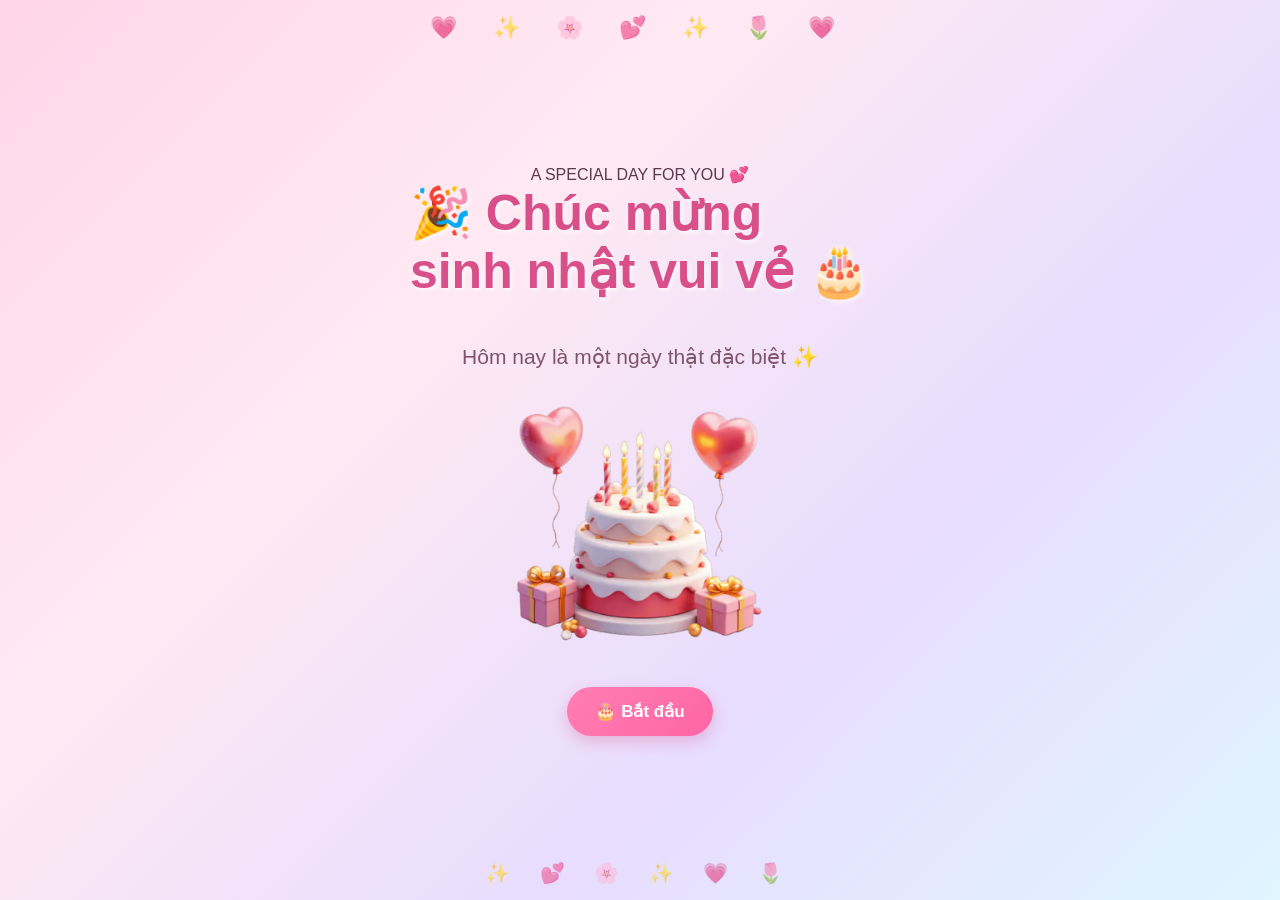
==== result.html @ 0feee205 "Update birthday website" ====
<!DOCTYPE html>
<html lang="vi">

<head>

    <meta charset="UTF-8">

    <meta name="viewport"
          content="width=device-width, initial-scale=1.0">

    <title>🎉 Quà của bạn</title>

    <link rel="stylesheet"
          href="./css/style.css">

</head>


<body>

    <div class="page">

        <h1>🎉 BẤT NGỜ CUỐI CÙNG 🎉</h1>


        <p class="sub-title">
            Đây là món quà bạn đã chọn 💕
        </p>


        <div class="final-result">

            <!-- ẢNH MẪU ĐÃ CHỌN -->
            <img id="finalImage"
                 src=""
                 alt="Món quà">


            <h2 id="finalTitle"></h2>


            <p>
                Chúc bạn có một sinh nhật thật vui vẻ,
                luôn xinh đẹp, hạnh phúc và gặp thật nhiều
                điều may mắn! 🎂💕
            </p>


            <button onclick="restart()">
                💕 XEM LẠI QUÁ TRÌNH 
            </button>

        </div>

    </div>


    <script>

        const selectedGift =
            localStorage.getItem("selectedGift");

        const selectedColor =
            localStorage.getItem("selectedColor");


        // Nếu thiếu dữ liệu
        if (!selectedGift || !selectedColor) {

            alert("Thiếu thông tin món quà!");

            window.location.href =
                "index.html";

        }


        // Ảnh mẫu cuối cùng
        const finalImage =
            `../images/gift${selectedGift}-mau${selectedColor}.png`;


        document.getElementById("finalImage").src =
            finalImage;


        // Tên
        document.getElementById("finalTitle")
            .innerText =
            `🎁 Món quà ${selectedGift} - Mẫu ${selectedColor}`;


        function restart() {

            localStorage.clear();

            window.location.href =
                "index.html";

        }


        // Confetti
        for (let i = 0; i < 40; i++) {

            const confetti =
                document.createElement("div");

            confetti.className =
                "confetti";

            confetti.innerHTML = "🎉";

            confetti.style.left =
                Math.random() * 100 + "%";

            confetti.style.animationDelay =
                Math.random() * 2 + "s";

            document.body.appendChild(confetti);

        }

    </script>

</body>

</html>
---- css/style.css ----
/* =====================================================
   RESET
===================================================== */

* {
    margin: 0;
    padding: 0;
    box-sizing: border-box;
}


html {
    scroll-behavior: smooth;
}


body {
    font-family: Arial, Helvetica, sans-serif;

    min-height: 100vh;

    background:
        linear-gradient(
            135deg,
            #ffd6e7,
            #ffe9f2,
            #e8ddff,
            #dff5ff
        );

    color: #5b3b4b;

    overflow-x: hidden;
}


/* =====================================================
   TRANG CHUNG
===================================================== */

.page {
    width: 90%;
    max-width: 1200px;

    min-height: 100vh;

    margin: 0 auto;

    padding: 50px 20px;

    text-align: center;

    position: relative;
}


/* =====================================================
   TIÊU ĐỀ
===================================================== */

h1 {
    font-size: 42px;

    color: #d94f8a;

    margin-bottom: 15px;

    font-weight: bold;

    text-shadow:
        2px 2px 5px rgba(255,255,255,0.8);

    animation: titleAppear 1s ease;
}


.sub-title {
    font-size: 20px;

    color: #80556b;

    margin-bottom: 35px;

    line-height: 1.6;
}


h2 {
    color: #d94f8a;

    margin: 15px 0;
}


/* =====================================================
   NÚT BẤM
===================================================== */

button {
    border: none;

    padding: 14px 28px;

    border-radius: 30px;

    background:
        linear-gradient(
            135deg,
            #ff7eb3,
            #ff65a3
        );

    color: white;

    font-size: 17px;

    font-weight: bold;

    cursor: pointer;

    box-shadow:
        0 6px 15px rgba(217,79,138,0.3);

    transition:
        transform 0.25s,
        box-shadow 0.25s,
        opacity 0.25s;
}


button:hover {
    transform:
        translateY(-4px)
        scale(1.04);

    box-shadow:
        0 10px 22px rgba(217,79,138,0.4);
}


button:active {
    transform: scale(0.96);
}


/* =====================================================
   TRANG SINH NHẬT - INDEX
===================================================== */

.home {
    display: flex;

    flex-direction: column;

    justify-content: center;

    align-items: center;

    min-height: 100vh;
}


.home h1 {
    font-size: 50px;

    margin-bottom: 25px;
}


.cake-image {
    width: 300px;

    max-width: 80vw;

    height: auto;

    object-fit: contain;

    cursor: pointer;

    animation:
        cakeFloat 2.5s ease-in-out infinite;

    transition:
        transform 0.3s;
}


.cake-image:hover {
    transform:
        scale(1.08)
        rotate(-3deg);
}


.cake-text {
    margin-top: 20px;

    font-size: 21px;

    color: #80556b;
}


/* =====================================================
   ANIMATION BÁNH
===================================================== */

@keyframes cakeFloat {

    0% {
        transform: translateY(0);
    }

    50% {
        transform: translateY(-15px);
    }

    100% {
        transform: translateY(0);
    }

}


@keyframes titleAppear {

    from {
        opacity: 0;

        transform:
            translateY(-25px);
    }

    to {
        opacity: 1;

        transform:
            translateY(0);
    }

}


/* =====================================================
   TRANG LỜI CHÚC
===================================================== */

.wish-card {
    max-width: 750px;

    margin: 50px auto;

    padding: 40px;

    background:
        rgba(255,255,255,0.9);

    border-radius: 30px;

    box-shadow:
        0 12px 35px
        rgba(100,60,90,0.15);

    animation:
        cardAppear 0.8s ease;
}


.wish-card h2 {
    font-size: 30px;

    margin-bottom: 25px;
}


.wish-card p {
    font-size: 19px;

    line-height: 1.9;

    color: #684b59;

    margin-bottom: 25px;
}


.wish-heart {
    font-size: 55px;

    margin-bottom: 20px;

    animation:
        heartBeat 1.2s infinite;
}


@keyframes heartBeat {

    0% {
        transform: scale(1);
    }

    50% {
        transform: scale(1.15);
    }

    100% {
        transform: scale(1);
    }

}


@keyframes cardAppear {

    from {
        opacity: 0;

        transform:
            translateY(30px)
            scale(0.95);
    }

    to {
        opacity: 1;

        transform:
            translateY(0)
            scale(1);
    }

}


/* =====================================================
   KHU VỰC 3 HỘP QUÀ
===================================================== */

.gift-container {
    width: 100%;

    display: flex;

    justify-content: center;

    align-items: center;

    gap: 40px;

    flex-wrap: wrap;

    margin: 50px auto;
}


/* =====================================================
   TỪNG HỘP QUÀ
===================================================== */

.gift-box {
    width: 220px;

    min-height: 270px;

    padding: 25px 20px;

    background:
        rgba(255,255,255,0.92);

    border-radius: 25px;

    text-align: center;

    cursor: pointer;

    box-shadow:
        0 10px 25px
        rgba(100,60,90,0.15);

    transition:
        transform 0.3s,
        box-shadow 0.3s,
        opacity 0.3s;

    position: relative;

    overflow: hidden;
}


.gift-box:hover {
    transform:
        translateY(-12px)
        scale(1.04);

    box-shadow:
        0 18px 35px
        rgba(100,60,90,0.25);
}


.gift-box img {
    width: 170px;

    height: 170px;

    object-fit: contain;

    display: block;

    margin: 0 auto 15px;

    transition:
        transform 0.5s;
}


.gift-box p {
    font-size: 19px;

    font-weight: bold;

    color: #d94f8a;
}


/* =====================================================
   HIỆU ỨNG MỞ HỘP
===================================================== */

.gift-box.opened {
    animation:
        giftOpen 0.7s ease;

    box-shadow:
        0 0 35px
        rgba(255,105,180,0.65);
}


.gift-box.opened img {
    transform:
        scale(1.1)
        rotate(5deg);
}


@keyframes giftOpen {

    0% {
        transform:
            scale(1);
    }

    40% {
        transform:
            scale(1.18)
            rotate(-5deg);
    }

    70% {
        transform:
            scale(0.95)
            rotate(5deg);
    }

    100% {
        transform:
            scale(1.05);
    }

}


/* =====================================================
   HỘP KHÔNG ĐƯỢC CHỌN
===================================================== */

.gift-box.locked {
    opacity: 0.35;

    filter: grayscale(0.5);

    transform: scale(0.95);

    cursor: not-allowed;
}


/* =====================================================
   KẾT QUẢ SAU KHI MỞ HỘP
===================================================== */

.gift-result {
    max-width: 650px;

    margin: 40px auto;

    padding: 35px;

    background:
        rgba(255,255,255,0.95);

    border-radius: 30px;

    box-shadow:
        0 12px 35px
        rgba(100,60,90,0.18);

    opacity: 0;

    transform:
        translateY(30px)
        scale(0.95);

    pointer-events: none;

    transition:
        opacity 0.5s,
        transform 0.5s;
}


.gift-result.show {
    opacity: 1;

    transform:
        translateY(0)
        scale(1);

    pointer-events: auto;
}


.gift-result > img {
    width: 250px;

    height: 250px;

    object-fit: contain;

    display: block;

    margin: 0 auto 20px;

    animation:
        resultPop 0.8s ease;
}


.gift-result h2 {
    font-size: 28px;

    margin-bottom: 15px;
}


.gift-result p {
    font-size: 18px;

    line-height: 1.7;

    margin-bottom: 25px;
}


@keyframes resultPop {

    0% {
        opacity: 0;

        transform:
            scale(0.5)
            rotate(-10deg);
    }

    70% {
        transform:
            scale(1.1)
            rotate(5deg);
    }

    100% {
        opacity: 1;

        transform:
            scale(1)
            rotate(0);
    }

}


/* =====================================================
   TRANG CHỌN MẪU
===================================================== */

#giftTitle {
    font-size: 27px;

    margin: 20px 0 35px;

    color: #d94f8a;
}


/* =====================================================
   5 MẪU
===================================================== */

.color-container {
    width: 100%;

    max-width: 1150px;

    margin: 40px auto;

    display: grid;

    grid-template-columns:
        repeat(5, 1fr);

    gap: 20px;

    align-items: stretch;
}


/* =====================================================
   CARD MẪU
===================================================== */

.color-card {
    min-width: 0;

    padding: 15px;

    background:
        rgba(255,255,255,0.95);

    border-radius: 22px;

    text-align: center;

    cursor: pointer;

    box-shadow:
        0 8px 20px
        rgba(100,60,90,0.14);

    transition:
        transform 0.3s,
        box-shadow 0.3s,
        opacity 0.3s;

    position: relative;

    overflow: hidden;
}


.color-card:hover {
    transform:
        translateY(-10px)
        scale(1.03);

    box-shadow:
        0 15px 30px
        rgba(100,60,90,0.22);
}


.color-card img {
    width: 100%;

    height: 190px;

    object-fit: contain;

    display: block;

    border-radius: 15px;

    transition:
        transform 0.3s;
}


.color-card:hover img {
    transform:
        scale(1.05);
}


.color-card p {
    margin-top: 14px;

    font-size: 17px;

    font-weight: bold;

    color: #d94f8a;
}


/* =====================================================
   MẪU ĐƯỢC CHỌN
===================================================== */

.color-card.selected {
    transform:
        scale(1.08);

    box-shadow:
        0 0 0 4px #ff7eb3,
        0 0 35px
        rgba(255,105,180,0.6);

    z-index: 5;
}


.color-card.selected img {
    transform:
        scale(1.08);
}


.color-card.selected::after {
    content: "✓ ĐÃ CHỌN";

    position: absolute;

    top: 10px;

    right: 10px;

    padding: 7px 12px;

    background: #ff7eb3;

    color: white;

    border-radius: 20px;

    font-size: 12px;

    font-weight: bold;
}


/* =====================================================
   CÁC MẪU KHÔNG ĐƯỢC CHỌN
===================================================== */

.color-card.locked {
    opacity: 0.35;

    filter: grayscale(0.5);

    transform: scale(0.96);

    cursor: not-allowed;
}


/* =====================================================
   THÔNG BÁO
===================================================== */

#message {
    min-height: 30px;

    margin-top: 30px;

    font-size: 19px;

    color: #d94f8a;

    font-weight: bold;
}


/* =====================================================
   TRANG KẾT QUẢ CUỐI
===================================================== */

.final-result {
    width: 90%;

    max-width: 700px;

    margin: 40px auto;

    padding: 40px;

    background:
        rgba(255,255,255,0.95);

    border-radius: 35px;

    box-shadow:
        0 15px 40px
        rgba(100,60,90,0.2);

    animation:
        finalAppear 1s ease;
}


.final-result img {
    width: 400px;

    max-width: 100%;

    height: 400px;

    object-fit: contain;

    display: block;

    margin: 0 auto 25px;

    animation:
        finalImage 1.2s ease;
}


.final-result h2 {
    font-size: 30px;

    margin: 20px 0;

    color: #d94f8a;
}


.final-result p {
    font-size: 19px;

    line-height: 1.9;

    color: #684b59;

    margin-bottom: 30px;
}


@keyframes finalAppear {

    from {
        opacity: 0;

        transform:
            translateY(40px)
            scale(0.9);
    }

    to {
        opacity: 1;

        transform:
            translateY(0)
            scale(1);
    }

}


@keyframes finalImage {

    0% {
        transform:
            scale(0.5)
            rotate(-10deg);

        opacity: 0;
    }

    70% {
        transform:
            scale(1.1)
            rotate(5deg);

        opacity: 1;
    }

    100% {
        transform:
            scale(1)
            rotate(0);
    }

}


/* =====================================================
   CONFETTI
===================================================== */

.confetti {
    position: fixed;

    top: -40px;

    left: 0;

    z-index: 9999;

    font-size: 25px;

    pointer-events: none;

    animation:
        confettiFall 3s linear forwards;
}


@keyframes confettiFall {

    0% {
        transform:
            translateY(0)
            rotate(0deg);

        opacity: 1;
    }

    100% {
        transform:
            translateY(110vh)
            rotate(720deg);

        opacity: 0;
    }

}


/* =====================================================
   TRANG TRÍ
===================================================== */

body::before {
    content: "💗 ✨ 🌸 💕 ✨ 🌷 💗";

    position: fixed;

    top: 15px;

    left: 0;

    width: 100%;

    text-align: center;

    font-size: 22px;

    letter-spacing: 15px;

    opacity: 0.7;

    pointer-events: none;

    z-index: 0;
}


body::after {
    content: "✨ 💕 🌸 ✨ 💗 🌷";

    position: fixed;

    bottom: 15px;

    left: 0;

    width: 100%;

    text-align: center;

    font-size: 20px;

    letter-spacing: 12px;

    opacity: 0.6;

    pointer-events: none;

    z-index: 0;
}


/* =====================================================
   ĐẢM BẢO NỘI DUNG NẰM TRÊN TRANG TRÍ
===================================================== */

.page {
    z-index: 1;

    position: relative;
}


/* =====================================================
   RESPONSIVE - TABLET
===================================================== */

@media (max-width: 1000px) {

    h1 {
        font-size: 36px;
    }


    .color-container {
        grid-template-columns:
            repeat(3, 1fr);
    }


    .gift-container {
        gap: 25px;
    }


    .gift-box {
        width: 200px;
    }

}


/* =====================================================
   RESPONSIVE - ĐIỆN THOẠI
===================================================== */

@media (max-width: 700px) {

    .page {
        width: 94%;

        padding:
            40px 10px;
    }


    h1 {
        font-size: 28px;
    }


    .sub-title {
        font-size: 17px;
    }


    /* BÁNH */

    .cake-image {
        width: 230px;
    }


    /* LỜI CHÚC */

    .wish-card {
        padding: 25px 20px;

        margin-top: 30px;
    }


    .wish-card h2 {
        font-size: 24px;
    }


    .wish-card p {
        font-size: 16px;

        line-height: 1.8;
    }


    /* HỘP QUÀ */

    .gift-container {
        gap: 18px;

        margin-top: 30px;
    }


    .gift-box {
        width: 145px;

        min-height: 210px;

        padding: 15px 10px;
    }


    .gift-box img {
        width: 110px;

        height: 110px;
    }


    .gift-box p {
        font-size: 15px;
    }


    /* KẾT QUẢ HỘP */

    .gift-result {
        padding: 25px 18px;
    }


    .gift-result > img {
        width: 200px;

        height: 200px;
    }


    /* 5 MẪU */

    .color-container {
        grid-template-columns:
            repeat(2, 1fr);

        gap: 15px;
    }


    .color-card {
        padding: 10px;

        border-radius: 18px;
    }


    .color-card img {
        height: 150px;
    }


    .color-card p {
        font-size: 15px;
    }


    /* KẾT QUẢ CUỐI */

    .final-result {
        width: 95%;

        padding: 25px 18px;
    }


    .final-result img {
        width: 280px;

        height: 280px;
    }


    .final-result h2 {
        font-size: 24px;
    }


    .final-result p {
        font-size: 16px;
    }


    button {
        font-size: 15px;

        padding:
            12px 22px;
    }

}


/* =====================================================
   ĐIỆN THOẠI NHỎ
===================================================== */

@media (max-width: 400px) {

    .gift-box {
        width: 130px;

        min-height: 190px;
    }


    .gift-box img {
        width: 95px;

        height: 95px;
    }


    .color-container {
        gap: 10px;
    }


    .color-card img {
        height: 125px;
    }


    .color-card p {
        font-size: 13px;
    }

}
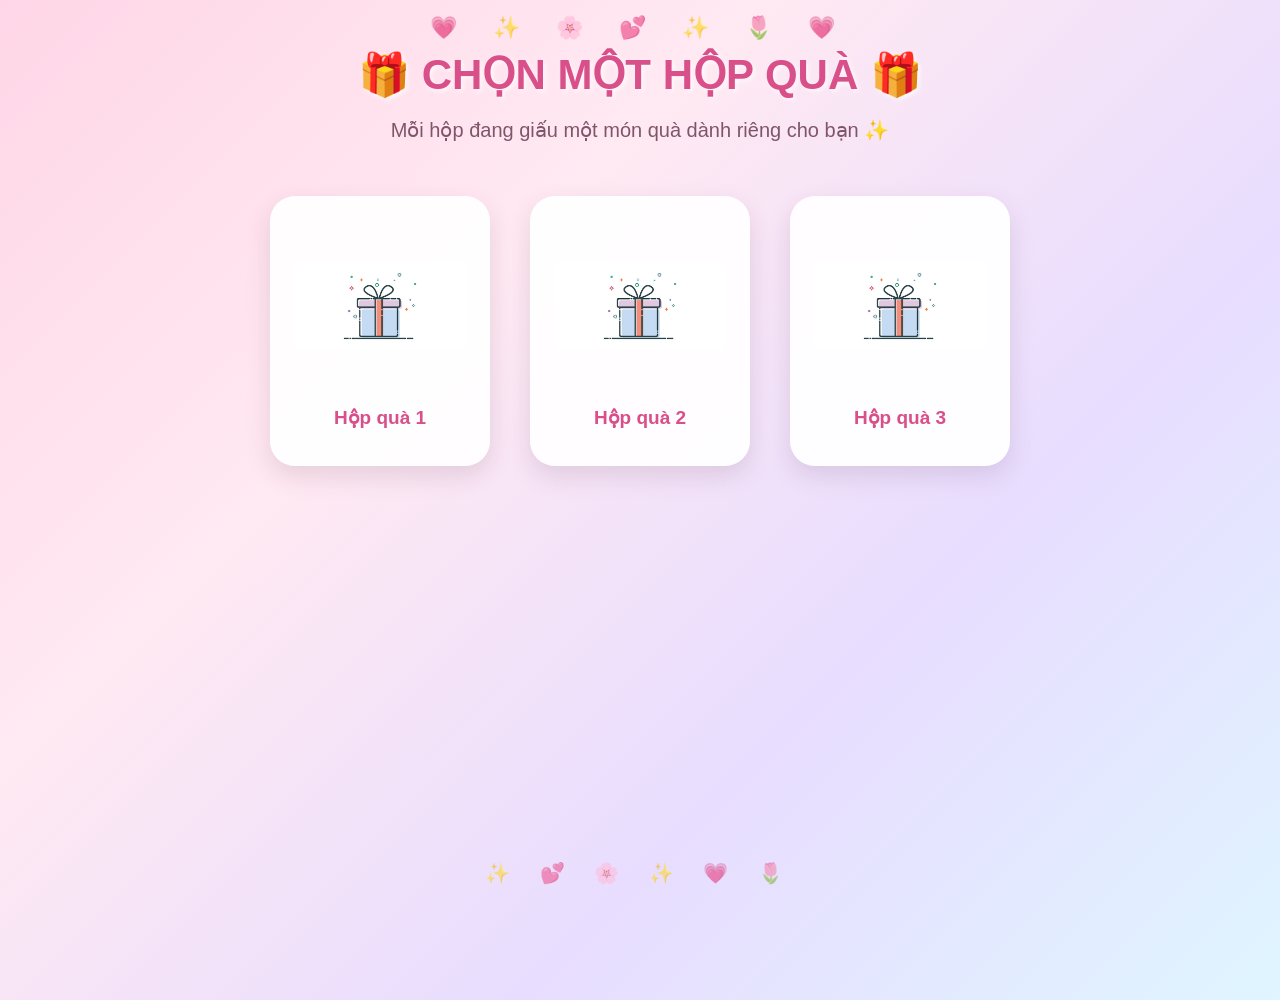
==== commit aedde39b: "Fix result page" ====
--- a/result.html
+++ b/result.html
@@ -2,124 +2,87 @@
 <html lang="vi">
 
 <head>
+    <meta charset="UTF-8">
+    <meta name="viewport" content="width=device-width, initial-scale=1.0">
 
-    <meta charset="UTF-8">
+    <title>🎁 Quà của bạn</title>
 
-    <meta name="viewport"
-          content="width=device-width, initial-scale=1.0">
-
-    <title>🎉 Quà của bạn</title>
-
-    <link rel="stylesheet"
-          href="./css/style.css">
-
+    <link rel="stylesheet" href="css/style.css">
 </head>
-
 
 <body>
 
-    <div class="page">
+    <div class="result-page">
 
-        <h1>🎉 BẤT NGỜ CUỐI CÙNG 🎉</h1>
+        <!-- Ảnh món quà -->
+        <div class="result-image-box">
+
+            <img
+                id="resultImage"
+                src=""
+                alt="Món quà"
+                class="result-image"
+            >
+
+        </div>
 
 
-        <p class="sub-title">
-            Đây là món quà bạn đã chọn 💕
+        <!-- Tên món quà -->
+        <h1 id="resultTitle">
+            🎁 Món quà
+        </h1>
+
+
+        <!-- Lời chúc -->
+        <p class="result-message">
+            Chúc bạn có một sinh nhật thật vui vẻ,
+            luôn xinh đẹp, hạnh phúc và gặp thật nhiều
+            điều may mắn! 🎂 💕
         </p>
 
 
-        <div class="final-result">
-
-            <!-- ẢNH MẪU ĐÃ CHỌN -->
-            <img id="finalImage"
-                 src=""
-                 alt="Món quà">
-
-
-            <h2 id="finalTitle"></h2>
-
-
-            <p>
-                Chúc bạn có một sinh nhật thật vui vẻ,
-                luôn xinh đẹp, hạnh phúc và gặp thật nhiều
-                điều may mắn! 🎂💕
-            </p>
-
-
-            <button onclick="restart()">
-                💕 XEM LẠI QUÁ TRÌNH 
-            </button>
-
-        </div>
+        <p class="heart">
+            💗 🎀 ✨ 💗
+        </p>
 
     </div>
 
 
     <script>
 
+        // Lấy món quà đã chọn
         const selectedGift =
             localStorage.getItem("selectedGift");
 
-        const selectedColor =
-            localStorage.getItem("selectedColor");
+
+        // Lấy mẫu đã chọn
+        const selectedDesign =
+            localStorage.getItem("selectedDesign");
 
 
-        // Nếu thiếu dữ liệu
-        if (!selectedGift || !selectedColor) {
+        // Kiểm tra dữ liệu
+        if (!selectedGift || !selectedDesign) {
 
-            alert("Thiếu thông tin món quà!");
+            alert("Bạn chưa chọn quà!");
 
-            window.location.href =
-                "index.html";
+            window.location.href = "gift.html";
 
         }
 
 
-        // Ảnh mẫu cuối cùng
-        const finalImage =
-            `../images/gift${selectedGift}-mau${selectedColor}.png`;
+        // Hiển thị ảnh
+        document.getElementById("resultImage").src =
+            "images/" + selectedDesign;
 
 
-        document.getElementById("finalImage").src =
-            finalImage;
-
-
-        // Tên
-        document.getElementById("finalTitle")
-            .innerText =
-            `🎁 Món quà ${selectedGift} - Mẫu ${selectedColor}`;
-
-
-        function restart() {
-
-            localStorage.clear();
-
-            window.location.href =
-                "index.html";
-
-        }
-
-
-        // Confetti
-        for (let i = 0; i < 40; i++) {
-
-            const confetti =
-                document.createElement("div");
-
-            confetti.className =
-                "confetti";
-
-            confetti.innerHTML = "🎉";
-
-            confetti.style.left =
-                Math.random() * 100 + "%";
-
-            confetti.style.animationDelay =
-                Math.random() * 2 + "s";
-
-            document.body.appendChild(confetti);
-
-        }
+        // Hiển thị tên
+        document.getElementById("resultTitle").textContent =
+            "🎁 Món quà " +
+            selectedGift +
+            " - " +
+            selectedDesign
+                .replace("gift" + selectedGift + "-mau", "Mẫu ")
+                .replace(".png", "");
 
     </script>
 
--- a/css/style.css
+++ b/css/style.css
@@ -1225,4 +1225,161 @@
         font-size: 13px;
     }
 
+}
+/* =========================
+   TRANG CHỌN MẪU
+========================= */
+
+.color-page {
+    width: 90%;
+    max-width: 1200px;
+    margin: 0 auto;
+    padding: 40px 20px;
+    text-align: center;
+}
+
+.color-page h1 {
+    color: #d94f8a;
+    font-size: 42px;
+    margin-bottom: 15px;
+}
+
+.color-page .subtitle {
+    font-size: 20px;
+    margin-bottom: 30px;
+}
+
+.color-page h2 {
+    color: #8b5e83;
+    margin-bottom: 30px;
+}
+
+/* 5 mẫu nằm ngang */
+.design-list {
+    display: flex;
+    justify-content: center;
+    align-items: stretch;
+    gap: 20px;
+    flex-wrap: wrap;
+}
+
+/* từng ô mẫu */
+.design-card {
+    width: 200px;
+    background: white;
+    border-radius: 20px;
+    padding: 15px;
+    box-shadow: 0 5px 15px rgba(0, 0, 0, 0.15);
+    transition: 0.3s;
+}
+
+.design-card:hover {
+    transform: translateY(-8px);
+}
+
+/* ảnh mẫu */
+.design-image {
+    width: 100%;
+    height: 180px;
+    object-fit: contain;
+    border-radius: 15px;
+    display: block;
+    margin-bottom: 10px;
+}
+
+/* tên mẫu */
+.design-card p {
+    font-size: 18px;
+    font-weight: bold;
+    margin: 10px 0;
+}
+
+/* nút chọn */
+.design-card button {
+    border: none;
+    background: #ff8fbd;
+    color: white;
+    padding: 10px 15px;
+    border-radius: 20px;
+    cursor: pointer;
+    font-size: 14px;
+}
+
+.design-card button:hover {
+    background: #e96b9f;
+}
+/* =========================
+   TRANG KẾT QUẢ
+========================= */
+
+.result-page {
+    width: 90%;
+    max-width: 700px;
+    min-height: 90vh;
+    margin: 30px auto;
+    padding: 40px 30px;
+
+    background: white;
+    border-radius: 30px;
+
+    text-align: center;
+
+    box-shadow: 0 10px 30px rgba(0, 0, 0, 0.12);
+
+    display: flex;
+    flex-direction: column;
+    align-items: center;
+    justify-content: center;
+}
+
+/* Khung ảnh */
+
+.result-image-box {
+    width: 100%;
+    height: 400px;
+
+    display: flex;
+    justify-content: center;
+    align-items: center;
+
+    margin-bottom: 20px;
+}
+
+/* Ảnh */
+
+.result-image {
+    max-width: 90%;
+    max-height: 380px;
+
+    object-fit: contain;
+
+    display: block;
+}
+
+/* Tiêu đề */
+
+.result-page h1 {
+    color: #df4f8c;
+    font-size: 32px;
+    margin: 15px 0;
+}
+
+/* Lời chúc */
+
+.result-message {
+    max-width: 600px;
+
+    font-size: 18px;
+    line-height: 1.7;
+
+    color: #765b68;
+
+    margin-top: 10px;
+}
+
+/* Tim */
+
+.heart {
+    font-size: 25px;
+    margin-top: 20px;
 }
